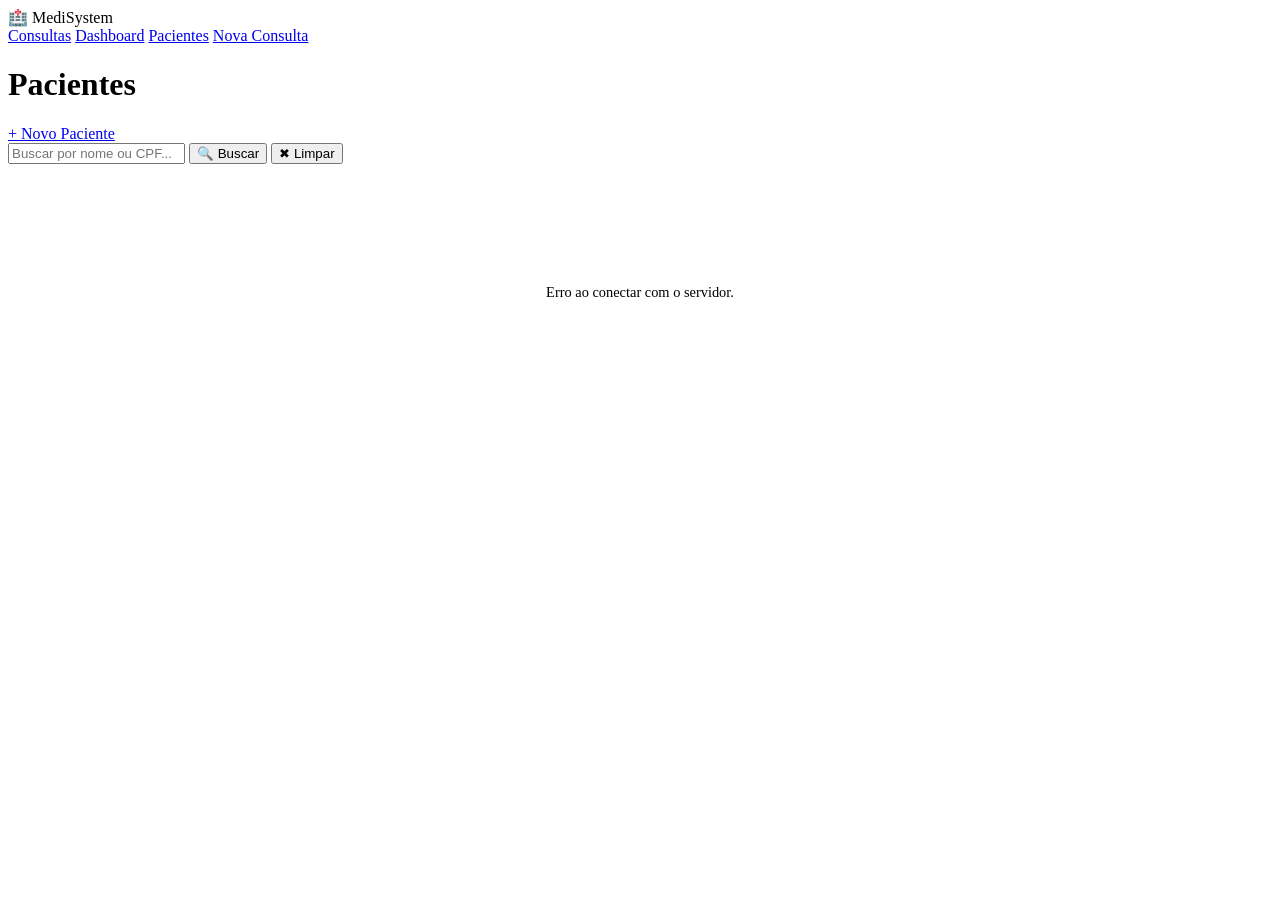
==== static/pacientes.html @ 872df4a7 "Add files via upload" ====
<!DOCTYPE html>
<html lang="pt-BR">
<head>
  <meta charset="UTF-8">
  <meta name="viewport" content="width=device-width, initial-scale=1.0">
  <title>Pacientes — MediSystem</title>
  <link rel="stylesheet" href="styles/index.style.css">
  <style>
    .tabela-wrapper {
      background: var(--surface);
      border-radius: var(--radius);
      box-shadow: var(--shadow);
      border: 1.5px solid var(--border);
      overflow: hidden;
    }

    table {
      width: 100%;
      border-collapse: collapse;
      font-size: 0.9rem;
    }

    thead {
      background: var(--primary);
      color: white;
    }

    thead th {
      padding: 14px 18px;
      text-align: left;
      font-weight: 600;
      font-size: 0.82rem;
      text-transform: uppercase;
      letter-spacing: 0.5px;
    }

    tbody tr {
      border-bottom: 1px solid var(--border);
      transition: background 0.15s;
    }

    tbody tr:last-child { border-bottom: none; }
    tbody tr:hover { background: var(--bg); }

    tbody td {
      padding: 13px 18px;
      color: var(--text);
      vertical-align: middle;
    }

    .td-muted { color: var(--text-muted); font-size: 0.85rem; }

    .avatar-iniciais {
      width: 36px;
      height: 36px;
      border-radius: 50%;
      background: var(--primary);
      color: white;
      display: flex;
      align-items: center;
      justify-content: center;
      font-weight: 700;
      font-size: 0.85rem;
      flex-shrink: 0;
    }

    .td-nome {
      display: flex;
      align-items: center;
      gap: 12px;
    }

    .nome-texto { font-weight: 600; }

    .acoes {
      display: flex;
      gap: 8px;
    }

    .btn-sm-editar {
      padding: 6px 12px;
      background: var(--primary-light);
      color: var(--primary);
      border-radius: 8px;
      text-decoration: none;
      font-size: 0.8rem;
      font-weight: 600;
      transition: background 0.2s;
      white-space: nowrap;
    }

    .btn-sm-editar:hover { background: #c8e8e3; }

    .btn-sm-deletar {
      padding: 6px 12px;
      background: var(--danger-light);
      color: var(--danger);
      border: none;
      border-radius: 8px;
      font-size: 0.8rem;
      font-weight: 600;
      cursor: pointer;
      font-family: 'DM Sans', sans-serif;
      transition: background 0.2s;
      white-space: nowrap;
    }

    .btn-sm-deletar:hover { background: #fecaca; }

    .tabela-vazio {
      text-align: center;
      padding: 60px 20px;
      color: var(--text-muted);
    }

    .tabela-vazio a { color: var(--primary); font-weight: 600; }

    .resumo-total {
      font-size: 0.85rem;
      color: var(--text-muted);
      margin-bottom: 16px;
    }
  </style>
</head>
<body>
  <header>
    <div class="logo">🏥 MediSystem</div>
    <nav>
      <a href="index.html">Consultas</a>
      <a href="dashboard.html">Dashboard</a>
      <a href="pacientes.html" class="active">Pacientes</a>
      <a href="forms/createConsulta.html">Nova Consulta</a>
    </nav>
  </header>

  <main>
    <div class="page-title">
      <h1>Pacientes</h1>
      <a href="forms/createPaciente.html" class="btn-primary">+ Novo Paciente</a>
    </div>

    <div class="filtros">
      <input type="text" id="busca" placeholder="Buscar por nome ou CPF..."
        onkeydown="if(event.key==='Enter') filtrar()">
      <button class="btn-buscar" onclick="filtrar()">🔍 Buscar</button>
      <button class="btn-limpar" onclick="limpar()">✖ Limpar</button>
    </div>

    <div id="mensagem" class="mensagem oculto"></div>
    <p class="resumo-total" id="resumoTotal"></p>

    <div class="tabela-wrapper">
      <table>
        <thead>
          <tr>
            <th>#</th>
            <th>Paciente</th>
            <th>CPF</th>
            <th>Telefone</th>
            <th>Email</th>
            <th>Nascimento</th>
            <th>Cadastro</th>
            <th>Ações</th>
          </tr>
        </thead>
        <tbody id="tabelaBody">
          <tr><td colspan="8" class="tabela-vazio">Carregando...</td></tr>
        </tbody>
      </table>
    </div>
  </main>

  <script>
    const API = 'http://localhost:8080';
    let todosPacientes = [];

    async function carregarPacientes() {
      try {
        const res = await fetch(`${API}/pacientes`);
        todosPacientes = await res.json() || [];
        renderizar(todosPacientes);
      } catch (e) {
        document.getElementById('tabelaBody').innerHTML =
          '<tr><td colspan="8" class="tabela-vazio" style="color:var(--danger)">Erro ao conectar com o servidor.</td></tr>';
      }
    }

    function renderizar(lista) {
      const body = document.getElementById('tabelaBody');
      const resumo = document.getElementById('resumoTotal');
      resumo.textContent = `${lista.length} paciente(s) encontrado(s)`;

      if (!lista || lista.length === 0) {
        body.innerHTML = `<tr><td colspan="8" class="tabela-vazio">
          Nenhum paciente encontrado. <a href="forms/createPaciente.html">Cadastrar agora</a>
        </td></tr>`;
        return;
      }

      body.innerHTML = lista.map(p => {
        const iniciais = p.nome.split(' ').map(n => n[0]).slice(0, 2).join('').toUpperCase();
        return `
          <tr>
            <td class="td-muted">${p.id}</td>
            <td>
              <div class="td-nome">
                <div class="avatar-iniciais">${iniciais}</div>
                <div class="nome-texto">${p.nome}</div>
              </div>
            </td>
            <td class="td-muted">${formatarCPF(p.cpf)}</td>
            <td class="td-muted">${p.telefone || '--'}</td>
            <td class="td-muted">${p.email || '--'}</td>
            <td class="td-muted">${formatarData(p.data_nascimento)}</td>
            <td class="td-muted">${formatarDataHora(p.data_cadastro)}</td>
            <td>
              <div class="acoes">
                <a href="forms/editPaciente.html?id=${p.id}" class="btn-sm-editar">✏️ Editar</a>
                <button onclick="deletar(${p.id}, '${p.nome}')" class="btn-sm-deletar">🗑️ Remover</button>
              </div>
            </td>
          </tr>`;
      }).join('');
    }

    function filtrar() {
      const busca = document.getElementById('busca').value.toLowerCase().trim();
      const filtrados = todosPacientes.filter(p =>
        p.nome.toLowerCase().includes(busca) || (p.cpf || '').includes(busca)
      );
      renderizar(filtrados);
    }

    function limpar() {
      document.getElementById('busca').value = '';
      renderizar(todosPacientes);
    }

    async function deletar(id, nome) {
      if (!confirm(`Deseja remover o paciente "${nome}"?`)) return;
      try {
        await fetch(`${API}/pacientes/${id}`, { method: 'DELETE' });
        mostrarMensagem('Paciente removido com sucesso!', 'sucesso');
        carregarPacientes();
      } catch (e) {
        mostrarMensagem('Erro ao remover paciente.', 'erro');
      }
    }

    function mostrarMensagem(texto, tipo) {
      const el = document.getElementById('mensagem');
      el.textContent = texto;
      el.className = `mensagem ${tipo}`;
      setTimeout(() => el.className = 'mensagem oculto', 3000);
    }

    function formatarCPF(cpf) {
      if (!cpf) return '--';
      return cpf.replace(/(\d{3})(\d{3})(\d{3})(\d{2})/, '$1.$2.$3-$4');
    }

    function formatarData(data) {
      if (!data) return '--';
      const d = data.substring(0, 10).split('-');
      return `${d[2]}/${d[1]}/${d[0]}`;
    }

    function formatarDataHora(dt) {
      if (!dt) return '--';
      const d = new Date(dt);
      return d.toLocaleDateString('pt-BR');
    }

    carregarPacientes();
  </script>
</body>
</html>
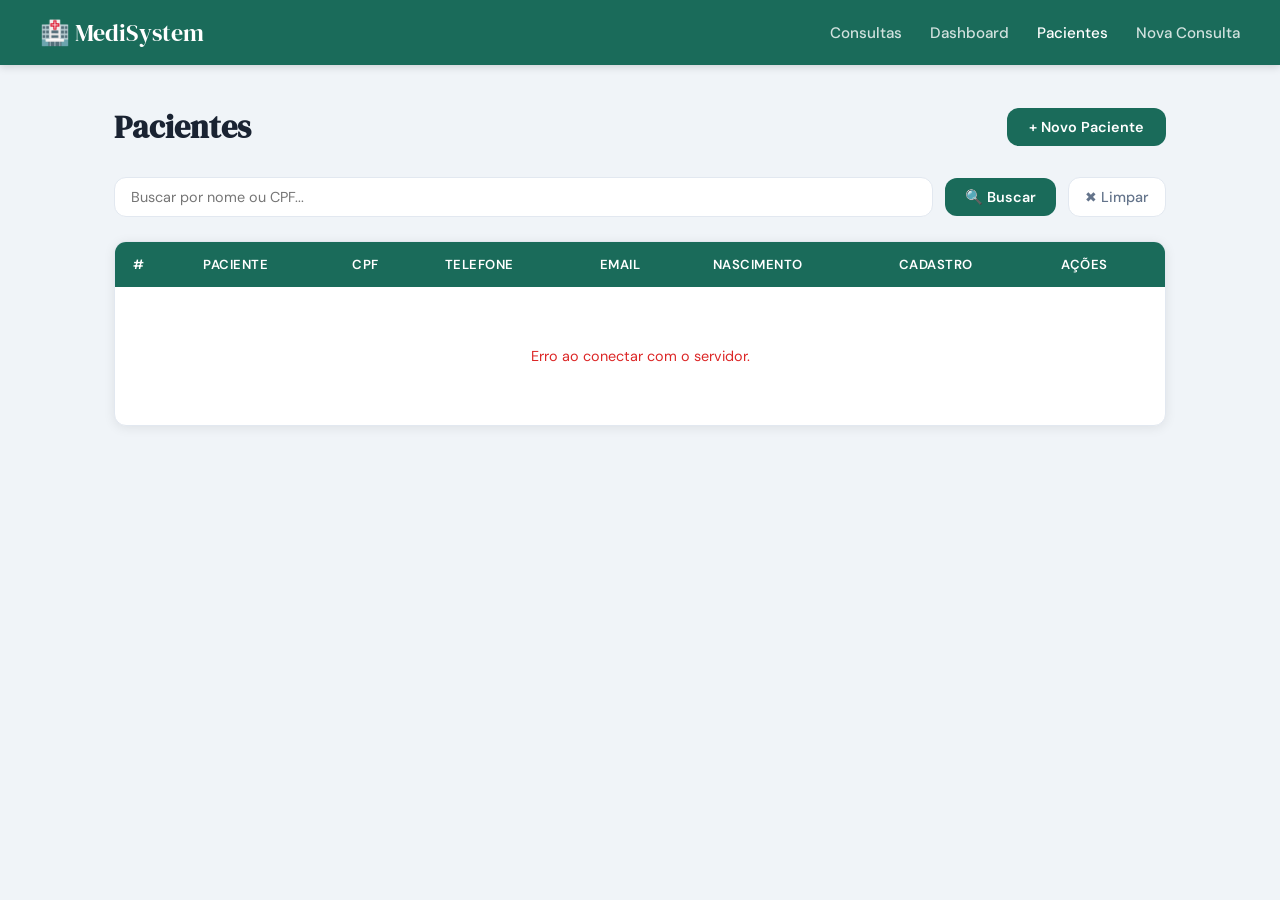
==== commit e30eee2b: "Update pacientes.html" ====
--- a/static/pacientes.html
+++ b/static/pacientes.html
@@ -274,4 +274,4 @@
     carregarPacientes();
   </script>
 </body>
-</html>+</html>
--- a/static/styles/index.style.css
+++ b/static/styles/index.style.css
@@ -0,0 +1,370 @@
+@import url('https://fonts.googleapis.com/css2?family=DM+Sans:wght@400;500;600&family=DM+Serif+Display&display=swap');
+
+*, *::before, *::after { box-sizing: border-box; margin: 0; padding: 0; }
+
+:root {
+  --bg: #f0f4f8;
+  --surface: #ffffff;
+  --primary: #1a6b5a;
+  --primary-light: #e6f4f1;
+  --accent: #e8a838;
+  --text: #1a2332;
+  --text-muted: #64748b;
+  --border: #e2e8f0;
+  --danger: #dc2626;
+  --danger-light: #fee2e2;
+  --success: #16a34a;
+  --success-light: #dcfce7;
+  --radius: 12px;
+  --shadow: 0 2px 12px rgba(0,0,0,0.08);
+}
+
+body {
+  font-family: 'DM Sans', sans-serif;
+  background: var(--bg);
+  color: var(--text);
+  min-height: 100vh;
+}
+
+header {
+  background: var(--primary);
+  padding: 16px 40px;
+  display: flex;
+  align-items: center;
+  justify-content: space-between;
+  box-shadow: 0 2px 8px rgba(0,0,0,0.15);
+}
+
+.logo {
+  font-family: 'DM Serif Display', serif;
+  font-size: 1.5rem;
+  color: white;
+}
+
+nav a {
+  color: rgba(255,255,255,0.8);
+  text-decoration: none;
+  margin-left: 24px;
+  font-size: 0.95rem;
+  font-weight: 500;
+  transition: color 0.2s;
+}
+
+nav a:hover, nav a.active { color: white; }
+
+main {
+  max-width: 1100px;
+  margin: 0 auto;
+  padding: 40px 24px;
+}
+
+.page-title {
+  display: flex;
+  align-items: center;
+  justify-content: space-between;
+  margin-bottom: 28px;
+}
+
+.page-title h1 {
+  font-family: 'DM Serif Display', serif;
+  font-size: 2rem;
+}
+
+.btn-primary {
+  background: var(--primary);
+  color: white;
+  padding: 10px 22px;
+  border-radius: var(--radius);
+  text-decoration: none;
+  font-weight: 600;
+  font-size: 0.9rem;
+  border: none;
+  cursor: pointer;
+  transition: background 0.2s;
+}
+
+.btn-primary:hover { background: #145548; }
+
+.filtros {
+  display: flex;
+  gap: 12px;
+  margin-bottom: 24px;
+  align-items: center;
+}
+
+.filtros input, .filtros select {
+  padding: 10px 16px;
+  border: 1.5px solid var(--border);
+  border-radius: var(--radius);
+  font-family: 'DM Sans', sans-serif;
+  font-size: 0.9rem;
+  background: var(--surface);
+  color: var(--text);
+  outline: none;
+  transition: border-color 0.2s;
+}
+
+.filtros input { flex: 1; }
+.filtros input:focus, .filtros select:focus { border-color: var(--primary); }
+
+/* ── Botão Buscar ── */
+.btn-buscar {
+  background: var(--primary);
+  color: white;
+  border: none;
+  padding: 10px 20px;
+  border-radius: var(--radius);
+  font-family: 'DM Sans', sans-serif;
+  font-size: 0.9rem;
+  font-weight: 600;
+  cursor: pointer;
+  white-space: nowrap;
+  transition: background 0.2s, transform 0.1s;
+}
+
+.btn-buscar:hover { background: #145548; }
+.btn-buscar:active { transform: scale(0.97); }
+
+/* ── Botão Limpar ── */
+.btn-limpar {
+  background: var(--surface);
+  color: var(--text-muted);
+  border: 1.5px solid var(--border);
+  padding: 10px 16px;
+  border-radius: var(--radius);
+  font-family: 'DM Sans', sans-serif;
+  font-size: 0.9rem;
+  font-weight: 500;
+  cursor: pointer;
+  white-space: nowrap;
+  transition: background 0.2s, color 0.2s, border-color 0.2s;
+}
+
+.btn-limpar:hover {
+  background: var(--danger-light);
+  color: var(--danger);
+  border-color: var(--danger);
+}
+
+.mensagem {
+  padding: 12px 20px;
+  border-radius: var(--radius);
+  margin-bottom: 20px;
+  font-weight: 500;
+}
+
+.mensagem.sucesso { background: var(--success-light); color: var(--success); }
+.mensagem.erro { background: var(--danger-light); color: var(--danger); }
+.mensagem.oculto { display: none; }
+
+.lista-consultas {
+  display: grid;
+  grid-template-columns: repeat(auto-fill, minmax(320px, 1fr));
+  gap: 20px;
+}
+
+.card {
+  background: var(--surface);
+  border-radius: var(--radius);
+  box-shadow: var(--shadow);
+  border: 1.5px solid var(--border);
+  overflow: hidden;
+  transition: transform 0.2s, box-shadow 0.2s;
+}
+
+.card:hover { transform: translateY(-3px); box-shadow: 0 8px 24px rgba(0,0,0,0.12); }
+
+.card-header {
+  background: var(--primary-light);
+  padding: 12px 18px;
+  display: flex;
+  justify-content: space-between;
+  align-items: center;
+}
+
+.card-id { font-size: 0.8rem; color: var(--text-muted); font-weight: 600; }
+
+.badge {
+  padding: 4px 12px;
+  border-radius: 20px;
+  font-size: 0.78rem;
+  font-weight: 600;
+  text-transform: uppercase;
+  letter-spacing: 0.5px;
+}
+
+.badge.agendada { background: #dbeafe; color: #1d4ed8; }
+.badge.realizada { background: var(--success-light); color: var(--success); }
+.badge.cancelada { background: var(--danger-light); color: var(--danger); }
+
+.card-body { padding: 18px; }
+
+.info {
+  display: flex;
+  justify-content: space-between;
+  padding: 6px 0;
+  border-bottom: 1px solid var(--border);
+  font-size: 0.9rem;
+}
+
+.info:last-of-type { border-bottom: none; }
+.info span { color: var(--text-muted); }
+
+.descricao {
+  margin-top: 12px;
+  padding: 10px;
+  background: var(--bg);
+  border-radius: 8px;
+  font-size: 0.85rem;
+  color: var(--text-muted);
+  font-style: italic;
+}
+
+.card-actions {
+  display: flex;
+  gap: 8px;
+  padding: 14px 18px;
+  border-top: 1.5px solid var(--border);
+}
+
+.btn-editar {
+  flex: 1;
+  text-align: center;
+  padding: 8px;
+  background: var(--primary-light);
+  color: var(--primary);
+  border-radius: 8px;
+  text-decoration: none;
+  font-size: 0.85rem;
+  font-weight: 600;
+  transition: background 0.2s;
+}
+
+.btn-editar:hover { background: #c8e8e3; }
+
+.btn-deletar {
+  flex: 1;
+  padding: 8px;
+  background: var(--danger-light);
+  color: var(--danger);
+  border: none;
+  border-radius: 8px;
+  font-size: 0.85rem;
+  font-weight: 600;
+  cursor: pointer;
+  font-family: 'DM Sans', sans-serif;
+  transition: background 0.2s;
+}
+
+.btn-deletar:hover { background: #fecaca; }
+
+.carregando, .vazio, .erro {
+  grid-column: 1/-1;
+  text-align: center;
+  padding: 60px 20px;
+  color: var(--text-muted);
+}
+
+.vazio a { color: var(--primary); font-weight: 600; }
+.erro { color: var(--danger); }
+/* ===== RODAPÉ ===== */
+footer {
+  background: linear-gradient(135deg, #1a3a2a 0%, #2d5a4a 100%);
+  color: #fff;
+  padding: 40px 0 0 0;
+  margin-top: 60px;
+}
+
+.footer-container {
+  max-width: 1200px;
+  margin: 0 auto;
+  padding: 0 20px;
+  display: grid;
+  grid-template-columns: repeat(auto-fit, minmax(250px, 1fr));
+  gap: 30px;
+}
+
+.footer-col h3 {
+  color: #4CAF50;
+  font-size: 1.2rem;
+  margin-bottom: 20px;
+  position: relative;
+  padding-bottom: 10px;
+}
+
+.footer-col h3::after {
+  content: '';
+  position: absolute;
+  left: 0;
+  bottom: 0;
+  width: 50px;
+  height: 2px;
+  background: #4CAF50;
+}
+
+.footer-col p, .footer-col li {
+  color: #ccc;
+  line-height: 1.8;
+  font-size: 0.95rem;
+}
+
+.footer-col ul {
+  list-style: none;
+  padding: 0;
+}
+
+.footer-col ul li {
+  margin-bottom: 10px;
+  display: flex;
+  align-items: center;
+  gap: 10px;
+}
+
+.footer-col ul li::before {
+  content: '';
+  width: 6px;
+  height: 6px;
+  background: #4CAF50;
+  border-radius: 50%;
+  display: inline-block;
+}
+
+.footer-bottom {
+  background: #0d1f17;
+  padding: 20px;
+  text-align: center;
+  margin-top: 30px;
+  border-top: 1px solid #2d5a4a;
+}
+
+.footer-bottom p {
+  color: #999;
+  font-size: 0.85rem;
+  margin: 0;
+}
+
+.footer-bottom a {
+  color: #4CAF50;
+  text-decoration: none;
+}
+
+.footer-bottom a:hover {
+  text-decoration: underline;
+}
+
+/* Responsivo */
+@media (max-width: 768px) {
+  .footer-container {
+    grid-template-columns: 1fr;
+    text-align: center;
+  }
+
+  .footer-col h3::after {
+    left: 50%;
+    transform: translateX(-50%);
+  }
+  
+  .footer-col ul li {
+    justify-content: center;
+  }
+}
